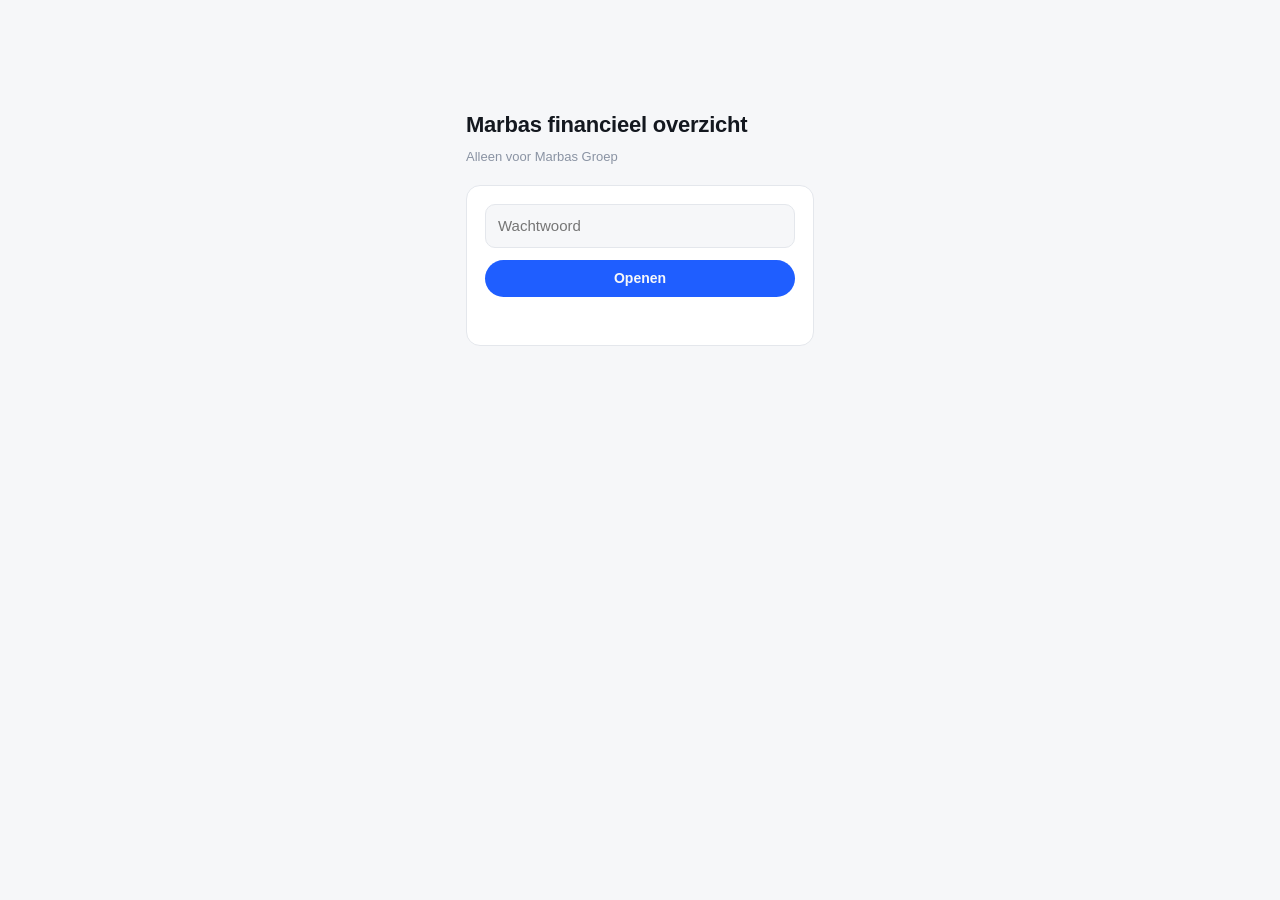
==== marbasgroep/index.html @ 18b5488b "Marbas Groep: beveiligd financieel overzicht op /marbasgroep (login, noindex, geen cijfers in de pag" ====
<!doctype html>
<html lang="nl">
<head>
<meta charset="utf-8">
<meta name="robots" content="noindex,nofollow">
<meta name="viewport" content="width=device-width, initial-scale=1">
<title>Marbas financieel overzicht</title>
<style>
:root{
  --bg:#f6f7f9; --card:#fff; --ink:#14181f; --ink2:#5a6372; --ink3:#8a93a3; --line:#e4e7ec;
  --accent:#1f5eff; --accent-soft:#e8efff; --pos:#127a4b; --neg:#b42318; --grey:#b9c0cc;
}
@media (prefers-color-scheme:dark){
  :root:not([data-theme="light"]){--bg:#0e1116;--card:#171b22;--ink:#eef1f6;--ink2:#a5aebd;--ink3:#7b8494;--line:#262c36;--accent:#6e95ff;--accent-soft:#1c2740;--pos:#4cc38a;--neg:#f2837a;--grey:#4a5566;color-scheme:dark}
}
:root[data-theme="dark"]{--bg:#0e1116;--card:#171b22;--ink:#eef1f6;--ink2:#a5aebd;--ink3:#7b8494;--line:#262c36;--accent:#6e95ff;--accent-soft:#1c2740;--pos:#4cc38a;--neg:#f2837a;--grey:#4a5566;color-scheme:dark}
*{box-sizing:border-box}
body{margin:0;background:var(--bg);color:var(--ink);font:15px/1.5 -apple-system,BlinkMacSystemFont,"Segoe UI",Roboto,sans-serif}
.wrap{max-width:1040px;margin:0 auto;padding:28px 16px 64px}
header{display:flex;justify-content:space-between;align-items:flex-end;gap:12px;flex-wrap:wrap;margin-bottom:20px}
h1{font-size:22px;margin:0;letter-spacing:-.01em}
.sub{color:var(--ink3);font-size:13px}
.periods{display:flex;gap:6px;flex-wrap:wrap;align-items:center}
.chip{border:1px solid var(--line);background:var(--card);color:var(--ink2);padding:6px 13px;border-radius:999px;cursor:pointer;font:inherit;font-size:13px}
.chip[aria-pressed="true"]{background:var(--ink);color:var(--bg);border-color:var(--ink)}
.sep{width:1px;height:20px;background:var(--line);margin:0 4px}
.selbar{display:flex;justify-content:space-between;align-items:center;gap:12px;flex-wrap:wrap;margin:26px 0 12px;min-height:38px}
.selbar h2{margin:0;font-size:19px}
.back{font:inherit;font-size:14px;font-weight:600;color:var(--bg);background:var(--accent);border:0;border-radius:999px;padding:8px 16px;cursor:pointer}
.back:hover{filter:brightness(1.1)}
.back.off{visibility:hidden}
.kpis{display:grid;grid-template-columns:repeat(4,1fr);gap:12px;margin-bottom:12px}
.card{background:var(--card);border:1px solid var(--line);border-radius:14px;padding:18px}
.kpi .l{color:var(--ink2);font-size:13px}
.kpi .v{font-size:26px;font-weight:650;margin-top:4px;font-variant-numeric:tabular-nums}
.kpi .n{color:var(--ink3);font-size:12px;margin-top:2px;height:18px;overflow:hidden;white-space:nowrap}
.kpi.ghost{visibility:hidden}
.kpi.main{background:var(--accent-soft);border-color:transparent}
.charts{display:grid;grid-template-columns:1fr 1fr;gap:12px}
.charts h3{margin:0 0 6px;font-size:13px;color:var(--ink2);font-weight:600}
.chartbox{position:relative}
.chartbox{height:230px}
.chartbox svg{display:block;max-width:100%}
.chartbox .empty{height:100%;display:flex;align-items:center;justify-content:center}
.tip{position:absolute;pointer-events:none;background:var(--ink);color:var(--bg);font-size:12px;padding:6px 9px;border-radius:8px;white-space:nowrap;display:none;z-index:5}
.legend{display:flex;gap:14px;color:var(--ink2);font-size:12px;margin-top:6px;height:18px}
.legend i{display:inline-block;width:10px;height:10px;border-radius:3px;margin-right:6px;vertical-align:-1px}
.tabs{display:flex;gap:6px;margin:34px 0 14px;flex-wrap:wrap}
.tab{border:1px solid var(--line);background:var(--card);color:var(--ink2);padding:8px 14px;border-radius:999px;cursor:pointer;font:inherit;font-size:14px}
.tab[aria-selected="true"]{background:var(--ink);color:var(--bg);border-color:var(--ink)}
.unit{margin-bottom:12px}
.unit-h{display:flex;justify-content:space-between;align-items:baseline;gap:12px;flex-wrap:wrap;margin-bottom:6px}
.unit-h h3{margin:0;font-size:17px}
.unit-h .tot{font-size:14px;font-variant-numeric:tabular-nums;font-weight:600}
table{width:100%;border-collapse:collapse;font-variant-numeric:tabular-nums}
th{font-weight:500;color:var(--ink3);font-size:12px;text-align:right;padding:6px 8px;border-bottom:1px solid var(--line);white-space:nowrap}
td{padding:10px 8px;text-align:right;border-bottom:1px solid var(--line);font-size:14px;white-space:nowrap}
th:first-child,td:first-child{text-align:left;white-space:normal}
tr:last-child td{border-bottom:0}
tr.row{cursor:pointer}
tr.row:hover td,tr.sel td{background:var(--accent-soft)}
td.name{font-weight:550}
td .sm{display:block;color:var(--ink3);font-size:12px;font-weight:400}
.pos{color:var(--pos)}.neg{color:var(--neg)}
.empty{color:var(--ink3);padding:6px 0;font-size:14px}
.scroll{overflow-x:auto}
@media(max-width:760px){.kpis{grid-template-columns:1fr 1fr}.charts{grid-template-columns:1fr}.kpi .v{font-size:21px}}
</style>
</head>
<body>
<div class="wrap" id="login" style="max-width:380px;padding-top:12vh">
  <h1 style="margin-bottom:6px">Marbas financieel overzicht</h1>
  <div class="sub" style="margin-bottom:18px">Alleen voor Marbas Groep</div>
  <form id="lf" class="card" style="display:flex;flex-direction:column;gap:12px">
    <input id="pw" type="password" autocomplete="current-password" placeholder="Wachtwoord" aria-label="Wachtwoord" style="font:inherit;padding:10px 12px;border:1px solid var(--line);border-radius:10px;background:var(--bg);color:var(--ink)">
    <button class="back" type="submit" id="lb">Openen</button>
    <div id="le" class="neg" style="font-size:13px;min-height:18px"></div>
  </form>
</div>
<div class="wrap" id="app" hidden>
  <header>
    <h1>Marbas financieel overzicht</h1>
    <div class="sub">Stand 24 november 2026</div>
  </header>

  <div class="periods" id="periods" role="group" aria-label="Periode"></div>

  <div class="selbar"><h2 id="seltitle"></h2><button class="back off" id="back">← Terug naar totaal</button></div>
  <div class="kpis" id="kpis"></div>
  <div class="charts" id="charts">
    <div class="card" id="c1"><h3>Opbrengsten en kosten</h3><div class="chartbox" id="ch1"></div><div class="legend"><span><i style="background:var(--accent)"></i>Opbrengsten</span><span><i style="background:var(--grey)"></i>Kosten</span></div></div>
    <div class="card" id="c2"><h3>Resultaat</h3><div class="chartbox" id="ch2"></div><div class="legend"></div></div>
  </div>

  <div class="tabs" role="tablist">
    <button class="tab" role="tab" data-t="bu" aria-selected="true">Per business unit</button>
    <button class="tab" role="tab" data-t="bv" aria-selected="false">Per BV</button>
  </div>
  <div id="view"></div>
  <div class="tip" id="tip"></div>
</div>

<script>
const API='https://marbas-dashboard.ancient-snowflake-c853.workers.dev';
let DATA,BY={},UNITS,BVORDER;
async function api(path,opt){const r=await fetch(API+path,opt);let j={};try{j=await r.json()}catch{}return {ok:r.ok,status:r.status,j}}
async function loadData(){
  const t=sessionStorage.getItem('mt');if(!t)return false;
  const r=await api('/data',{headers:{Authorization:'Bearer '+t}});
  if(!r.ok){sessionStorage.removeItem('mt');return false}
  boot(r.j);return true;
}
document.getElementById('lf').onsubmit=async e=>{
  e.preventDefault();const b=document.getElementById('lb'),er=document.getElementById('le');b.disabled=true;er.textContent='';
  try{const r=await api('/login',{method:'POST',headers:{'Content-Type':'application/json'},body:JSON.stringify({password:document.getElementById('pw').value})});
    if(!r.ok){er.textContent=(r.j&&r.j.error)||'Inloggen lukt niet.';b.disabled=false;return}
    sessionStorage.setItem('mt',r.j.token);
    if(!await loadData()){er.textContent='Cijfers laden lukt niet.'}
  }catch{er.textContent='Geen verbinding.'}b.disabled=false;document.getElementById('pw').value='';
};
const eur = n => (n==null||isNaN(n))?'–':new Intl.NumberFormat('nl-NL',{style:'currency',currency:'EUR',maximumFractionDigits:0}).format(n);
const cls = n => n==null?'':(n<0?'neg':'pos');
const sumN=a=>{let s=0,any=false;a.forEach(x=>{if(x!=null){s+=x;any=true}});return any?s:null};

const mk=(y0,y1)=>{const m=[];for(let y=y0;y<=y1;y++)for(let i=1;i<=12;i++){if(y===2026&&i>11)break;m.push(y+'-'+String(i).padStart(2,'0'))}return m};
const PERIODS=[
 {id:'y2026',lab:'Dit jaar',months:mk(2026,2026),end:2026},
 {id:'y2025',lab:'2025',months:mk(2025,2025),end:2025},{id:'y2024',lab:'2024',months:mk(2024,2024),end:2024},{id:'y2023',lab:'2023',months:mk(2023,2023),end:2023},
 {id:'r2',lab:'Laatste 2 jaar',months:mk(2025,2026),end:2026},
 {id:'r3',lab:'Laatste 3 jaar',months:mk(2024,2026),end:2026},
 {id:'r5',lab:'Laatste 5 jaar',months:mk(2022,2026),end:2026},
];
const state={p:'y2026',sel:'total',tab:'bu'};
const per=()=>PERIODS.find(x=>x.id===state.p);
const MN=['jan','feb','mrt','apr','mei','jun','jul','aug','sep','okt','nov','dec'];
const mval=(it,m,f)=>it.months[m]?it.months[m][f]:null;
const agg=(it,f)=>sumN(per().months.map(m=>mval(it,m,f)));
const balAt=it=>it.bal?(it.bal[per().end]||null):null;

function renderPeriods(){
  const el=document.getElementById('periods');
  el.innerHTML=PERIODS.map((p,i)=>(i===4?'<span class="sep"></span>':'')+`<button class="chip" data-p="${p.id}" aria-pressed="${p.id===state.p}">${p.lab}</button>`).join('');
  el.querySelectorAll('.chip').forEach(b=>b.onclick=()=>{state.p=b.dataset.p;render()});
}
const kpi=(l,v,n,c)=>`<div class="card kpi ${c||''}"><div class="l">${l}</div><div class="v">${v}</div><div class="n">${n||''}</div></div>`;

function renderTop(){
  const it=BY[state.sel],P=per();
  document.getElementById('seltitle').textContent=it.label;
  document.getElementById('back').className='back'+(state.sel==='total'?' off':'');
  const b=balAt(it),o=agg(it,'o'),k=agg(it,'k'),r=agg(it,'r');
  const plab=P.id==='y2026'?'2026 tot nu':P.lab;
  const balLab=P.end===2026?'Nu':'Eind '+P.end;
  const res=kpi('Resultaat',`<span class="${cls(r)}">${eur(r)}</span>`,plab,'main');
  document.getElementById('kpis').innerHTML=b?
    kpi('Banksaldo',eur(b.bank),balLab)+kpi('Nog te ontvangen',eur(b.ont),balLab)+kpi('Nog te betalen',eur(b.bet),balLab)+res
    :kpi('Opbrengsten',eur(o),plab)+kpi('Kosten',eur(k),plab)+res+kpi('','','','ghost');
  const ms=P.months;
  lineChart('ch1',ms,[{name:'Opbrengsten',color:'var(--accent)',v:ms.map(m=>mval(it,m,'o'))},{name:'Kosten',color:'var(--grey)',v:ms.map(m=>mval(it,m,'k'))}]);
  lineChart('ch2',ms,[{name:'Resultaat',color:'var(--accent)',v:ms.map(m=>mval(it,m,'r'))}],true);
}

// ---------- lijngrafieken per maand (1 as, eigen schaal) ----------
const tip=document.getElementById('tip');
function showTip(e,txt){const wr=tip.parentElement.getBoundingClientRect();tip.style.display='block';tip.textContent=txt;
  tip.style.left=Math.max(0,Math.min(e.clientX-wr.left+14,wr.width-260))+'px';tip.style.top=(e.clientY-wr.top-40)+'px'}
const hideTip=()=>{tip.style.display='none'};
const fmtK=v=>Math.abs(v)>=1e6?(v/1e6).toLocaleString('nl-NL',{maximumFractionDigits:1})+' mln':Math.round(v/1000).toLocaleString('nl-NL')+'k';
function lineChart(id,ms,series,zero){
  const box=document.getElementById(id),W=Math.max(280,box.clientWidth||480),H=230,pl=46,pr=12,pt=10,pb=26,n=ms.length;
  const all=series.flatMap(s=>s.v).filter(v=>v!=null);
  if(!all.length){box.innerHTML='<div class="empty">Geen cijfers in Moneybird voor deze periode</div>';return}
  let mn=Math.min(...all,0),mx=Math.max(...all,0);if(mn===mx)mx=mn+1;const pad=(mx-mn)*.08;if(mn<0)mn-=pad;if(mx>0)mx+=pad;
  const X=i=>pl+i*(W-pl-pr)/Math.max(1,n-1),Y=v=>pt+(1-(v-mn)/(mx-mn))*(H-pt-pb);
  let g='';
  for(let t=0;t<4;t++){const v=mn+(mx-mn)*t/3;g+=`<line x1="${pl}" x2="${W-pr}" y1="${Y(v)}" y2="${Y(v)}" stroke="var(--line)"/><text x="${pl-6}" y="${Y(v)+4}" text-anchor="end" font-size="10" fill="var(--ink3)">${fmtK(v)}</text>`}
  if(mn<0)g+=`<line x1="${pl}" x2="${W-pr}" y1="${Y(0)}" y2="${Y(0)}" stroke="var(--ink3)"/>`;
  ms.forEach((m,i)=>{const mo=+m.slice(5)-1,yr=m.slice(2,4);
    const show=n<=12?true:(n<=24?mo%3===0:(n<=36?mo%6===0:mo===0));
    if(show)g+=`<text x="${X(i)}" y="${H-8}" text-anchor="middle" font-size="10" fill="var(--ink3)">${n<=12?MN[mo]:(mo===0?'jan ’'+yr:MN[mo])}</text>`});
  series.forEach(s=>{let d='',pen=false;s.v.forEach((v,i)=>{if(v==null){pen=false;return}d+=(pen?'L':'M')+X(i)+' '+Y(v)+' ';pen=true});
    g+=`<path d="${d}" fill="none" stroke="${s.color}" stroke-width="2" stroke-linejoin="round" stroke-linecap="round"/>`});
  g+=`<line id="${id}x" y1="${pt}" y2="${H-pb}" stroke="var(--ink3)" stroke-dasharray="3 3" style="display:none"/>`;
  series.forEach((s,k)=>g+=`<circle id="${id}c${k}" r="4.5" fill="${s.color}" stroke="var(--card)" stroke-width="2" style="display:none"/>`);
  box.innerHTML=`<svg viewBox="0 0 ${W} ${H}" width="${W}" height="${H}" role="img">${g}</svg>`;
  const svg=box.querySelector('svg');
  svg.onmousemove=e=>{const r=svg.getBoundingClientRect(),x=(e.clientX-r.left)*W/r.width;
    const i=Math.max(0,Math.min(n-1,Math.round((x-pl)*(n-1)/(W-pl-pr))));
    const cx=svg.querySelector('#'+id+'x');cx.setAttribute('x1',X(i));cx.setAttribute('x2',X(i));cx.style.display='';
    series.forEach((s,k)=>{const c=svg.querySelector('#'+id+'c'+k);if(s.v[i]==null){c.style.display='none'}else{c.setAttribute('cx',X(i));c.setAttribute('cy',Y(s.v[i]));c.style.display=''}});
    const m=ms[i];showTip(e,MN[+m.slice(5)-1]+' '+m.slice(0,4)+': '+series.map(s=>(series.length>1?s.name+' ':'')+eur(s.v[i])).join(' · '))};
  svg.onmouseleave=()=>{hideTip();svg.querySelectorAll('circle,#'+id+'x').forEach(c=>c.style.display='none')};
}

// ---------- tabellen ----------
const tbl=(head,rows)=>`<div class="scroll"><table><thead><tr>${head.map(h=>`<th>${h}</th>`).join('')}</tr></thead><tbody>${rows}</tbody></table></div>`;
function row(it,full){
  const o=agg(it,'o'),k=agg(it,'k'),r=agg(it,'r'),b=balAt(it);
  let c=`<td>${eur(o)}</td><td>${eur(k)}</td><td class="${cls(r)}">${eur(r)}</td>`;
  if(full)c+=`<td>${b?eur(b.bank):'–'}</td><td>${b?eur(b.ont):'–'}</td><td>${b?eur(b.bet):'–'}</td>`;
  return `<tr class="row ${state.sel===it.id?'sel':''}" data-id="${it.id}"><td class="name">${it.label}${it.sub?`<span class="sm">${it.sub}</span>`:''}</td>${c}</tr>`;
}
function viewBU(){
  const head=['','Opbrengsten','Kosten','Resultaat'];
  return UNITS.map(u=>{
    const its=u.rows.map(id=>BY[id]),r=sumN(its.map(i=>agg(i,'r')));
    return `<div class="card unit"><div class="unit-h"><h3>${u.n}</h3><span class="tot ${cls(r)}">${eur(r)}</span></div>${tbl(head,its.map(i=>row(i,false)).join(''))}</div>`;
  }).join('');
}
function viewBV(){
  const head=['','Opbrengsten','Kosten','Resultaat','Banksaldo','Te ontvangen','Te betalen'];
  return `<div class="card">${tbl(head,BVORDER.map(id=>row(BY[id],true)).join(''))}</div>`;
}
function renderView(){
  const v=document.getElementById('view');
  v.innerHTML=state.tab==='bv'?viewBV():viewBU();
  document.querySelectorAll('.tab').forEach(b=>b.setAttribute('aria-selected',b.dataset.t===state.tab));
  v.querySelectorAll('tr.row').forEach(tr=>tr.onclick=()=>{state.sel=tr.dataset.id;render();window.scrollTo({top:0,behavior:'smooth'})});
}
document.querySelectorAll('.tab').forEach(b=>b.onclick=()=>{state.tab=b.dataset.t;renderView()});
document.getElementById('back').onclick=()=>{state.sel='total';render()};
function boot(d){DATA=d;BY={};d.items.forEach(i=>BY[i.id]=i);UNITS=d.units;BVORDER=d.bvorder;document.getElementById('login').hidden=true;document.getElementById('app').hidden=false;render()}
function render(){renderPeriods();renderTop();renderView()}
loadData();
let rz;window.addEventListener('resize',()=>{clearTimeout(rz);rz=setTimeout(()=>{if(DATA)renderTop()},150)});
</script>
</body>
</html>
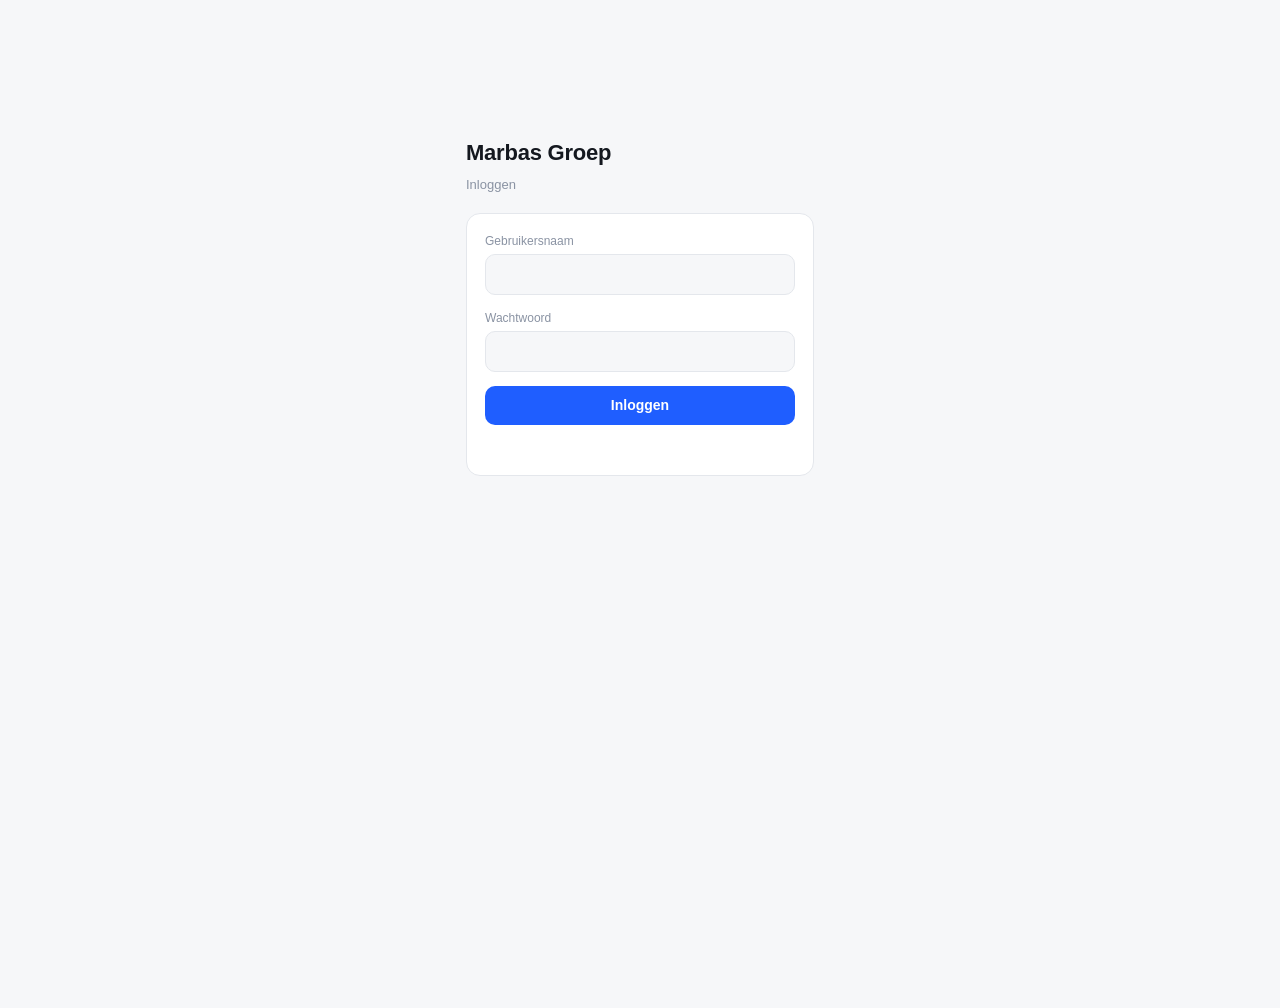
==== commit 754dd49a: "Marbas Groep: inloggen per persoon, tabs Financieel, Uren en Personeel Co-Authored-By: Claude Sonnet" ====
--- a/marbasgroep/index.html
+++ b/marbasgroep/index.html
@@ -2,9 +2,9 @@
 <html lang="nl">
 <head>
 <meta charset="utf-8">
+<meta name="viewport" content="width=device-width, initial-scale=1">
 <meta name="robots" content="noindex,nofollow">
-<meta name="viewport" content="width=device-width, initial-scale=1">
-<title>Marbas financieel overzicht</title>
+<title>Marbas Groep</title>
 <style>
 :root{
   --bg:#f6f7f9; --card:#fff; --ink:#14181f; --ink2:#5a6372; --ink3:#8a93a3; --line:#e4e7ec;
@@ -65,24 +65,84 @@
 .empty{color:var(--ink3);padding:6px 0;font-size:14px}
 .scroll{overflow-x:auto}
 @media(max-width:760px){.kpis{grid-template-columns:1fr 1fr}.charts{grid-template-columns:1fr}.kpi .v{font-size:21px}}
+
+/* ---- app (inloggen, navigatie, uren, personeel) ---- */
+body{min-height:100vh}
+.navbar{display:flex;align-items:center;gap:14px;flex-wrap:wrap;margin-bottom:22px;padding-bottom:14px;border-bottom:1px solid var(--line)}
+.navbar .brand{font-weight:700;font-size:17px;margin-right:6px}
+.navbar .navs{display:flex;gap:6px;flex-wrap:wrap}
+.navbar .who{margin-left:auto;display:flex;align-items:center;gap:10px;color:var(--ink2);font-size:13px}
+.navbtn{border:1px solid var(--line);background:var(--card);color:var(--ink2);padding:7px 14px;border-radius:999px;cursor:pointer;font:inherit;font-size:14px}
+.navbtn[aria-selected="true"]{background:var(--ink);color:var(--bg);border-color:var(--ink)}
+.btn{font:inherit;font-size:14px;font-weight:600;color:#fff;background:var(--accent);border:0;border-radius:10px;padding:9px 16px;cursor:pointer}
+.btn:disabled{opacity:.5;cursor:default}
+.btn2{font:inherit;font-size:13px;color:var(--ink);background:var(--card);border:1px solid var(--line);border-radius:9px;padding:6px 11px;cursor:pointer}
+.btn2.danger{color:var(--neg)}
+.btn2:hover{background:var(--accent-soft)}
+input,select{font:inherit;font-size:14px;padding:9px 11px;border:1px solid var(--line);border-radius:10px;background:var(--bg);color:var(--ink);min-width:0}
+input:focus,select:focus{outline:2px solid var(--accent);outline-offset:0}
+label.f{display:flex;flex-direction:column;gap:4px;font-size:12px;color:var(--ink3)}
+.row-f{display:flex;gap:10px;flex-wrap:wrap;align-items:flex-end}
+.grow{flex:1 1 180px}
+h2.sec{font-size:17px;margin:0 0 12px;color:var(--ink)}
+.stack{display:flex;flex-direction:column;gap:14px}
+.weekbar{display:flex;align-items:center;gap:10px;flex-wrap:wrap}
+.weekbar b{font-size:16px}
+.day{border-top:1px solid var(--line);padding:10px 0}
+.day:first-child{border-top:0}
+.day-h{display:flex;justify-content:space-between;font-size:13px;color:var(--ink2);margin-bottom:4px}
+.day-h b{color:var(--ink)}
+.entry{display:flex;gap:10px;align-items:center;padding:6px 0;font-size:14px;flex-wrap:wrap}
+.entry .e-s{flex:1 1 200px}
+.entry .e-n{color:var(--ink3);font-size:12px;display:block}
+.entry .e-h{font-variant-numeric:tabular-nums;font-weight:600;min-width:48px;text-align:right}
+.tag{display:inline-block;font-size:11px;border:1px solid var(--line);border-radius:999px;padding:1px 8px;color:var(--ink2);margin-left:6px}
+.msg{font-size:13px;min-height:18px}
+.msg.err{color:var(--neg)}.msg.ok{color:var(--pos)}
+.splitbox{display:grid;grid-template-columns:repeat(auto-fill,minmax(210px,1fr));gap:8px 14px}
+.splitbox .sp{display:flex;align-items:center;gap:8px;font-size:13px}
+.splitbox input[type=number]{width:72px;padding:6px 8px}
+.splitbox .sum{grid-column:1/-1;font-size:12px;color:var(--ink3)}
+.simple td,.simple th{padding:8px 8px}
+.simple td.l,.simple th.l{text-align:left}
+.pill{font-size:12px;padding:2px 9px;border-radius:999px;background:var(--accent-soft);color:var(--ink2)}
+.pill.off{background:transparent;border:1px solid var(--line);color:var(--ink3)}
+.center{max-width:380px;margin:12vh auto 0}
+@media(max-width:760px){.navbar .who{margin-left:0;width:100%}}
 </style>
 </head>
 <body>
-<div class="wrap" id="login" style="max-width:380px;padding-top:12vh">
-  <h1 style="margin-bottom:6px">Marbas financieel overzicht</h1>
-  <div class="sub" style="margin-bottom:18px">Alleen voor Marbas Groep</div>
-  <form id="lf" class="card" style="display:flex;flex-direction:column;gap:12px">
-    <input id="pw" type="password" autocomplete="current-password" placeholder="Wachtwoord" aria-label="Wachtwoord" style="font:inherit;padding:10px 12px;border:1px solid var(--line);border-radius:10px;background:var(--bg);color:var(--ink)">
-    <button class="back" type="submit" id="lb">Openen</button>
-    <div id="le" class="neg" style="font-size:13px;min-height:18px"></div>
+
+<div class="wrap center" id="v-login" hidden>
+  <h1 style="margin-bottom:6px">Marbas Groep</h1>
+  <div class="sub" style="margin-bottom:18px">Inloggen</div>
+  <form id="lf" class="card stack">
+    <label class="f">Gebruikersnaam<input id="lu" autocomplete="username" autocapitalize="off" required></label>
+    <label class="f">Wachtwoord<input id="lp" type="password" autocomplete="current-password" required></label>
+    <button class="btn" type="submit" id="lb">Inloggen</button>
+    <div id="le" class="msg err"></div>
   </form>
 </div>
-<div class="wrap" id="app" hidden>
-  <header>
-    <h1>Marbas financieel overzicht</h1>
-    <div class="sub">Stand 24 november 2026</div>
-  </header>
-
+
+<div class="wrap center" id="v-chg" hidden>
+  <h1 style="margin-bottom:6px">Kies je eigen wachtwoord</h1>
+  <div class="sub" style="margin-bottom:18px">Minimaal 10 tekens. Dit wachtwoord ken alleen jij.</div>
+  <form id="cf" class="card stack">
+    <label class="f">Nieuw wachtwoord<input id="c1p" type="password" autocomplete="new-password" required></label>
+    <label class="f">Nieuw wachtwoord nog een keer<input id="c2p" type="password" autocomplete="new-password" required></label>
+    <button class="btn" type="submit" id="cb">Opslaan</button>
+    <div id="ce" class="msg err"></div>
+  </form>
+</div>
+
+<div class="wrap" id="v-app" hidden>
+  <div class="navbar">
+    <span class="brand">Marbas Groep</span>
+    <div class="navs" id="navs"></div>
+    <div class="who"><span id="whoname"></span><button class="btn2" id="logout">Uitloggen</button></div>
+  </div>
+
+  <section id="tab-fin" hidden>
   <div class="periods" id="periods" role="group" aria-label="Periode"></div>
 
   <div class="selbar"><h2 id="seltitle"></h2><button class="back off" id="back">← Terug naar totaal</button></div>
@@ -97,31 +157,90 @@
     <button class="tab" role="tab" data-t="bv" aria-selected="false">Per BV</button>
   </div>
   <div id="view"></div>
+
+  </section>
+
+  <section id="tab-uren" hidden></section>
+  <section id="tab-pers" hidden></section>
   <div class="tip" id="tip"></div>
 </div>
 
 <script>
 const API='https://marbas-dashboard.ancient-snowflake-c853.workers.dev';
-let DATA,BY={},UNITS,BVORDER;
-async function api(path,opt){const r=await fetch(API+path,opt);let j={};try{j=await r.json()}catch{}return {ok:r.ok,status:r.status,j}}
-async function loadData(){
-  const t=sessionStorage.getItem('mt');if(!t)return false;
-  const r=await api('/data',{headers:{Authorization:'Bearer '+t}});
-  if(!r.ok){sessionStorage.removeItem('mt');return false}
-  boot(r.j);return true;
-}
-document.getElementById('lf').onsubmit=async e=>{
-  e.preventDefault();const b=document.getElementById('lb'),er=document.getElementById('le');b.disabled=true;er.textContent='';
-  try{const r=await api('/login',{method:'POST',headers:{'Content-Type':'application/json'},body:JSON.stringify({password:document.getElementById('pw').value})});
-    if(!r.ok){er.textContent=(r.j&&r.j.error)||'Inloggen lukt niet.';b.disabled=false;return}
-    sessionStorage.setItem('mt',r.j.token);
-    if(!await loadData()){er.textContent='Cijfers laden lukt niet.'}
-  }catch{er.textContent='Geen verbinding.'}b.disabled=false;document.getElementById('pw').value='';
+const esc=s=>String(s==null?'':s).replace(/[&<>"']/g,c=>({'&':'&amp;','<':'&lt;','>':'&gt;','"':'&quot;',"'":'&#39;'}[c]));
+const $=id=>document.getElementById(id);
+const nl=n=>String(Math.round(n*100)/100).replace('.',',');
+const ss={get:k=>{try{return sessionStorage.getItem(k)}catch{return null}},set:(k,v)=>{try{sessionStorage.setItem(k,v)}catch{}},del:k=>{try{sessionStorage.removeItem(k)}catch{}}};
+let ME=null,BVS=[],SUBJECTS=[],USERS=[];
+
+async function api(path,opt={}){
+  const h={...(opt.headers||{})};const t=ss.get('mt');if(t)h.Authorization='Bearer '+t;
+  if(opt.body&&!h['Content-Type'])h['Content-Type']='application/json';
+  let r;try{r=await fetch(API+path,{...opt,headers:h,body:opt.body&&typeof opt.body!=='string'?JSON.stringify(opt.body):opt.body})}catch{return {ok:false,status:0,j:{error:'Geen verbinding.'}}}
+  const raw=r.headers.get('content-type')||'';let j=raw.includes('json')?await r.json().catch(()=>({})):await r.text();
+  if(r.status===401&&path!=='/login'){ss.del('mt');view('login')}
+  return {ok:r.ok,status:r.status,j};
+}
+function view(v){['login','chg','app'].forEach(x=>$('v-'+x).hidden=x!==v)}
+
+// ---------- inloggen ----------
+$('lf').onsubmit=async e=>{
+  e.preventDefault();const b=$('lb'),er=$('le');b.disabled=true;er.textContent='';
+  const r=await api('/login',{method:'POST',body:{username:$('lu').value,password:$('lp').value}});
+  b.disabled=false;$('lp').value='';
+  if(!r.ok){er.textContent=r.j.error||'Inloggen lukt niet.';return}
+  ss.set('mt',r.j.token);
+  if(r.j.mustChange)view('chg');else startApp();
 };
+$('cf').onsubmit=async e=>{
+  e.preventDefault();const er=$('ce');er.textContent='';
+  if($('c1p').value!==$('c2p').value){er.textContent='De twee wachtwoorden zijn niet gelijk.';return}
+  const r=await api('/password',{method:'POST',body:{password:$('c1p').value}});
+  if(!r.ok){er.textContent=r.j.error||'Opslaan lukt niet.';return}
+  $('c1p').value=$('c2p').value='';startApp();
+};
+$('logout').onclick=()=>{ss.del('mt');ME=null;location.reload()};
+
+// ---------- app ----------
+const TABS=[];let curTab=null;
+async function startApp(){
+  const r=await api('/me');if(!r.ok){view('login');return}
+  if(r.j.user.mustChange){view('chg');return}
+  ME=r.j.user;BVS=r.j.bvs;$('whoname').textContent=ME.name;
+  TABS.length=0;
+  if(ME.role==='admin')TABS.push(['fin','Financieel']);
+  TABS.push(['uren','Uren']);
+  if(ME.role==='admin')TABS.push(['pers','Personeel']);
+  $('navs').innerHTML=TABS.map(([k,l])=>`<button class="navbtn" data-k="${k}">${l}</button>`).join('');
+  $('navs').querySelectorAll('.navbtn').forEach(b=>b.onclick=()=>openTab(b.dataset.k));
+  view('app');
+  openTab(ss.get('tab')&&TABS.some(t=>t[0]===ss.get('tab'))?ss.get('tab'):TABS[0][0]);
+}
+async function openTab(k){
+  curTab=k;ss.set('tab',k);
+  ['fin','uren','pers'].forEach(x=>$('tab-'+x).hidden=x!==k);
+  $('navs').querySelectorAll('.navbtn').forEach(b=>b.setAttribute('aria-selected',b.dataset.k===k));
+  if(k==='fin')await openFin();
+  if(k==='uren')await openUren();
+  if(k==='pers')await openPers();
+}
+async function loadSubjects(){const r=await api('/subjects');if(r.ok)SUBJECTS=r.j.subjects}
+async function loadUsers(){if(ME.role!=='admin')return;const r=await api('/users');if(r.ok)USERS=r.j.users}
+function flash(el,msg,err){el.textContent=msg;el.className='msg '+(err?'err':'ok');if(!err)setTimeout(()=>{if(el.textContent===msg)el.textContent=''},3000)}
+
+// ---------- financieel ----------
+let finLoaded=false;
+async function openFin(){
+  if(finLoaded){renderTop();return}
+  const r=await api('/data');
+  if(!r.ok){$('tab-fin').innerHTML='<div class="card">Cijfers laden lukt niet.</div>';return}
+  finLoaded=true;finBoot(r.j);
+}
 const eur = n => (n==null||isNaN(n))?'–':new Intl.NumberFormat('nl-NL',{style:'currency',currency:'EUR',maximumFractionDigits:0}).format(n);
 const cls = n => n==null?'':(n<0?'neg':'pos');
 const sumN=a=>{let s=0,any=false;a.forEach(x=>{if(x!=null){s+=x;any=true}});return any?s:null};
 
+let DATA,BY={},UNITS,BVORDER;
 const mk=(y0,y1)=>{const m=[];for(let y=y0;y<=y1;y++)for(let i=1;i<=12;i++){if(y===2026&&i>11)break;m.push(y+'-'+String(i).padStart(2,'0'))}return m};
 const PERIODS=[
  {id:'y2026',lab:'Dit jaar',months:mk(2026,2026),end:2026},
@@ -219,10 +338,156 @@
 }
 document.querySelectorAll('.tab').forEach(b=>b.onclick=()=>{state.tab=b.dataset.t;renderView()});
 document.getElementById('back').onclick=()=>{state.sel='total';render()};
-function boot(d){DATA=d;BY={};d.items.forEach(i=>BY[i.id]=i);UNITS=d.units;BVORDER=d.bvorder;document.getElementById('login').hidden=true;document.getElementById('app').hidden=false;render()}
 function render(){renderPeriods();renderTop();renderView()}
-loadData();
-let rz;window.addEventListener('resize',()=>{clearTimeout(rz);rz=setTimeout(()=>{if(DATA)renderTop()},150)});
+function finBoot(d){DATA=d;BY={};d.items.forEach(i=>BY[i.id]=i);UNITS=d.units;BVORDER=d.bvorder;render()}
+let rz;window.addEventListener('resize',()=>{clearTimeout(rz);rz=setTimeout(()=>{if(DATA&&curTab==='fin')renderTop()},150)});
+
+
+// ---------- uren ----------
+const U={week:mondayOf(new Date()),person:'me',edit:null,month:new Date().toISOString().slice(0,7),bv:''};
+function mondayOf(d){const x=new Date(d.getFullYear(),d.getMonth(),d.getDate());const w=(x.getDay()+6)%7;x.setDate(x.getDate()-w);return x}
+const iso=d=>d.getFullYear()+'-'+String(d.getMonth()+1).padStart(2,'0')+'-'+String(d.getDate()).padStart(2,'0');
+const addDays=(d,n)=>{const x=new Date(d);x.setDate(x.getDate()+n);return x};
+const DAGEN=['zondag','maandag','dinsdag','woensdag','donderdag','vrijdag','zaterdag'];
+const MAANDEN=['januari','februari','maart','april','mei','juni','juli','augustus','september','oktober','november','december'];
+const dl=d=>DAGEN[d.getDay()]+' '+d.getDate()+' '+MAANDEN[d.getMonth()];
+function weekNr(d){const t=new Date(Date.UTC(d.getFullYear(),d.getMonth(),d.getDate()));t.setUTCDate(t.getUTCDate()+4-(t.getUTCDay()||7));const y=new Date(Date.UTC(t.getUTCFullYear(),0,1));return Math.ceil(((t-y)/864e5+1)/7)}
+function subjOptions(sel){
+  const w=SUBJECTS.filter(s=>s.active&&s.type==='werk'),v=SUBJECTS.filter(s=>s.active&&s.type==='verlof');
+  const o=a=>a.map(s=>`<option value="${s.id}" ${s.id==sel?'selected':''}>${esc(s.name)}</option>`).join('');
+  return `<option value="">Kies onderwerp</option><optgroup label="Werk">${o(w)}</optgroup>${v.length?`<optgroup label="Verlof">${o(v)}</optgroup>`:''}`;
+}
+async function openUren(){
+  await Promise.all([loadSubjects(),loadUsers()]);
+  await renderUren();
+}
+async function renderUren(){
+  const el=$('tab-uren'),admin=ME.role==='admin';
+  const from=iso(U.week),to=iso(addDays(U.week,6));
+  const q=U.person==='me'?'':'&user='+U.person;
+  const r=await api(`/hours?from=${from}&to=${to}${q}`);
+  const hours=r.ok?r.j.hours:[];
+  const showWho=U.person==='all';
+  const days=[...Array(7)].map((_,i)=>addDays(U.week,i));
+  const total=hours.reduce((a,h)=>a+h.hours,0);
+  const e=U.edit?hours.find(h=>h.id===U.edit):null;
+  const defDate=e?e.date:(iso(new Date())>=from&&iso(new Date())<=to?iso(new Date()):from);
+  const who=admin?`<label class="f">Persoon<select id="u-person"><option value="me" ${U.person==='me'?'selected':''}>Alleen ik</option><option value="all" ${U.person==='all'?'selected':''}>Iedereen</option>${USERS.filter(x=>x.id!==ME.id&&x.active).map(x=>`<option value="${x.id}" ${String(x.id)===String(U.person)?'selected':''}>${esc(x.name)}</option>`).join('')}</select></label>`:'';
+  el.innerHTML=`<div class="stack">
+   <div class="card stack">
+    <div class="weekbar"><button class="btn2" id="u-prev">← Vorige</button><b>Week ${weekNr(U.week)}: ${U.week.getDate()} t/m ${addDays(U.week,6).getDate()} ${MAANDEN[addDays(U.week,6).getMonth()]} ${addDays(U.week,6).getFullYear()}</b><button class="btn2" id="u-next">Volgende →</button><button class="btn2" id="u-now">Deze week</button><span style="margin-left:auto;font-weight:600">Totaal ${nl(total)} uur</span>${who}</div>
+    <form id="u-form" class="row-f">
+      <label class="f">Datum<input type="date" id="u-date" value="${defDate}" required></label>
+      <label class="f">Uren<input type="number" id="u-h" step="0.25" min="0.25" max="24" inputmode="decimal" style="width:90px" value="${e?e.hours:''}" required></label>
+      <label class="f grow">Onderwerp<select id="u-s" required>${subjOptions(e?e.subject_id:'')}</select></label>
+      <label class="f grow">Omschrijving (mag leeg)<input id="u-n" maxlength="300" value="${esc(e?e.note:'')}"></label>
+      <button class="btn" type="submit">${e?'Opslaan':'Toevoegen'}</button>${e?'<button class="btn2" type="button" id="u-cancel">Annuleren</button>':''}
+    </form>
+    <div class="msg" id="u-msg"></div>
+   </div>
+   <div class="card">${days.map(d=>{const di=iso(d),hs=hours.filter(h=>h.date===di),t=hs.reduce((a,h)=>a+h.hours,0);
+     return `<div class="day"><div class="day-h"><b>${dl(d)}</b><span>${t?nl(t)+' uur':''}</span></div>${hs.map(h=>`<div class="entry"><span class="e-s">${esc(h.subject)}${h.type==='verlof'?'<span class="tag">verlof</span>':''}${showWho?`<span class="tag">${esc(h.person)}</span>`:''}${h.note?`<span class="e-n">${esc(h.note)}</span>`:''}</span><span class="e-h">${nl(h.hours)}</span><button class="btn2" data-edit="${h.id}">Wijzig</button><button class="btn2 danger" data-del="${h.id}">Verwijder</button></div>`).join('')}</div>`}).join('')}</div>
+   ${admin?'<div id="u-month"></div>':''}
+  </div>`;
+  $('u-prev').onclick=()=>{U.week=addDays(U.week,-7);U.edit=null;renderUren()};
+  $('u-next').onclick=()=>{U.week=addDays(U.week,7);U.edit=null;renderUren()};
+  $('u-now').onclick=()=>{U.week=mondayOf(new Date());U.edit=null;renderUren()};
+  if($('u-person'))$('u-person').onchange=ev=>{U.person=ev.target.value;U.edit=null;renderUren()};
+  if($('u-cancel'))$('u-cancel').onclick=()=>{U.edit=null;renderUren()};
+  el.querySelectorAll('[data-edit]').forEach(b=>b.onclick=()=>{U.edit=+b.dataset.edit;renderUren()});
+  el.querySelectorAll('[data-del]').forEach(b=>b.onclick=async()=>{
+    if(b.dataset.arm!=='1'){b.dataset.arm='1';b.textContent='Zeker weten?';setTimeout(()=>{if(b.isConnected){b.dataset.arm='';b.textContent='Verwijder'}},4000);return}
+    const r=await api('/hours/'+b.dataset.del,{method:'DELETE'});if(r.ok)renderUren();else flash($('u-msg'),r.j.error,true)});
+  $('u-form').onsubmit=async ev=>{
+    ev.preventDefault();const m=$('u-msg');
+    const body={date:$('u-date').value,hours:parseFloat($('u-h').value),subject_id:+$('u-s').value,note:$('u-n').value};
+    if(!body.subject_id){flash(m,'Kies een onderwerp.',true);return}
+    let r;
+    if(e)r=await api('/hours/'+e.id,{method:'PUT',body});
+    else{if(admin&&U.person!=='me'&&U.person!=='all')body.user_id=+U.person;r=await api('/hours',{method:'POST',body})}
+    if(!r.ok){flash(m,r.j.error||'Opslaan lukt niet.',true);return}
+    U.edit=null;await renderUren();flash($('u-msg'),'Opgeslagen.');
+  };
+  if(admin)renderMonth();
+}
+async function renderMonth(){
+  const el=$('u-month');if(!el)return;
+  const r=await api('/report?month='+U.month);const d=r.ok?r.j:{bySubject:[],byPerson:[],byBv:[],invoice:[],unbilled:0};
+  const bvOpts=['<option value="">Alle BV\'s</option>'].concat(BVS.map(b=>`<option value="${esc(b)}" ${U.bv===b?'selected':''}>${esc(b)}</option>`)).join('');
+  const inv=d.invoice.filter(x=>!U.bv||x.bv===U.bv);
+  el.innerHTML=`<div class="card stack">
+    <div class="row-f"><h2 class="sec" style="margin:0">Overzicht per maand</h2><label class="f">Maand<input type="month" id="m-month" value="${U.month}"></label></div>
+    <div class="charts" style="grid-template-columns:repeat(auto-fit,minmax(300px,1fr))">
+     <div><h3 style="margin:0 0 6px;font-size:13px;color:var(--ink2)">Doorbelast per BV</h3><table class="simple"><tbody>${d.byBv.map(x=>`<tr><td class="l">${esc(x.bv)}</td><td>${nl(x.hours)} uur</td></tr>`).join('')||'<tr><td class="l" style="color:var(--ink3)">Nog geen uren</td></tr>'}${d.unbilled?`<tr><td class="l" style="color:var(--ink3)">Intern, niet doorbelast</td><td style="color:var(--ink3)">${nl(d.unbilled)} uur</td></tr>`:''}</tbody></table></div>
+     <div><h3 style="margin:0 0 6px;font-size:13px;color:var(--ink2)">Per onderwerp</h3><table class="simple"><tbody>${d.bySubject.map(x=>`<tr><td class="l">${esc(x.subject)}</td><td>${nl(x.hours)} uur</td></tr>`).join('')||'<tr><td class="l" style="color:var(--ink3)">Nog geen uren</td></tr>'}</tbody></table></div>
+     <div><h3 style="margin:0 0 6px;font-size:13px;color:var(--ink2)">Per persoon</h3><table class="simple"><tbody>${d.byPerson.map(x=>`<tr><td class="l">${esc(x.person)}</td><td>${nl(x.hours)} uur${x.leave?` <span style="color:var(--ink3)">(waarvan ${nl(x.leave)} verlof)</span>`:''}</td></tr>`).join('')||'<tr><td class="l" style="color:var(--ink3)">Nog geen uren</td></tr>'}</tbody></table></div>
+    </div>
+    <div class="row-f"><h2 class="sec" style="margin:0">Factuuroverzicht</h2><label class="f">BV<select id="m-bv">${bvOpts}</select></label><button class="btn" id="m-dl" ${inv.length?'':'disabled'}>Download als bestand</button></div>
+    <div class="scroll"><table class="simple"><thead><tr><th class="l">BV</th><th class="l">Onderwerp</th><th class="l">Persoon</th><th>Uren</th></tr></thead><tbody>${inv.map(x=>`<tr><td class="l">${esc(x.bv)}</td><td class="l">${esc(x.subject)}</td><td class="l">${esc(x.person)}</td><td>${nl(x.hours)}</td></tr>`).join('')||'<tr><td class="l" colspan="4" style="color:var(--ink3)">Geen doorbelaste uren in deze maand</td></tr>'}</tbody></table></div>
+  </div>`;
+  $('m-month').onchange=ev=>{if(ev.target.value){U.month=ev.target.value;renderMonth()}};
+  $('m-bv').onchange=ev=>{U.bv=ev.target.value;renderMonth()};
+  $('m-dl').onclick=async()=>{
+    const t=ss.get('mt');
+    const res=await fetch(API+`/invoice.csv?month=${U.month}${U.bv?'&bv='+encodeURIComponent(U.bv):''}`,{headers:{Authorization:'Bearer '+t}});
+    if(!res.ok)return;const blob=await res.blob();const a=document.createElement('a');
+    a.href=URL.createObjectURL(blob);a.download=`${U.month} Uren${U.bv?' - '+U.bv:''}.csv`;document.body.appendChild(a);a.click();a.remove();setTimeout(()=>URL.revokeObjectURL(a.href),2000);
+  };
+}
+
+// ---------- personeel ----------
+function splitEditor(split){
+  const box=document.createElement('div');box.className='splitbox';
+  const cur=Object.fromEntries((split||[]).map(s=>[s.bv,s.pct]));
+  box.innerHTML=BVS.map(b=>`<div class="sp"><input type="checkbox" data-bv="${esc(b)}" ${cur[b]?'checked':''} id="sp-${esc(b)}"><label for="sp-${esc(b)}" style="flex:1">${esc(b)}</label><input type="number" min="1" max="100" step="1" data-pct="${esc(b)}" value="${cur[b]||''}" ${cur[b]?'':'disabled'}>%</div>`).join('')+'<div class="sum"></div>';
+  const upd=()=>{let s=0,n=0;box.querySelectorAll('[data-bv]').forEach(c=>{const p=box.querySelector(`[data-pct="${c.dataset.bv}"]`);p.disabled=!c.checked;if(c.checked){n++;s+=+p.value||0}});
+    box.querySelector('.sum').textContent=n?`Samen ${s}%${s===100?'':' (moet 100% zijn)'}`:'Geen BV gekozen: intern, wordt niet doorbelast.'};
+  box.addEventListener('input',upd);box.addEventListener('change',upd);upd();
+  return {el:box,get:()=>[...box.querySelectorAll('[data-bv]')].filter(c=>c.checked).map(c=>({bv:c.dataset.bv,pct:+box.querySelector(`[data-pct="${c.dataset.bv}"]`).value||0}))};
+}
+const splitText=s=>s.length?s.map(x=>`${esc(x.bv)} ${x.pct}%`).join(', '):'<span style="color:var(--ink3)">Intern</span>';
+let P={editS:null,resetU:null,addSplit:null};
+async function openPers(){await Promise.all([loadSubjects(),loadUsers()]);renderPers()}
+function renderPers(){
+  const el=$('tab-pers');
+  const uRows=USERS.map(u=>`<tr><td class="l"><b>${esc(u.name)}</b></td><td class="l">${esc(u.username)}</td><td class="l">${u.role==='admin'?'Beheerder':'Medewerker'}</td><td class="l"><span class="pill ${u.active?'':'off'}">${u.active?(u.mustChange?'Nog geen eigen wachtwoord':'Actief'):'Geblokkeerd'}</span></td><td>${u.id===ME.id?'':`<button class="btn2" data-act="${u.id}">${u.active?'Blokkeren':'Activeren'}</button> <button class="btn2" data-reset="${u.id}">Nieuw wachtwoord</button>`}${P.resetU===u.id?`<div class="row-f" style="margin-top:8px;justify-content:flex-end"><input id="ru-pw" type="text" placeholder="Tijdelijk wachtwoord" autocomplete="off"><button class="btn2" data-resetok="${u.id}">Opslaan</button></div>`:''}</td></tr>`).join('');
+  const sRows=SUBJECTS.map(s=>P.editS===s.id?`<tr><td class="l" colspan="5"><div class="stack" id="es-box"><div class="row-f"><label class="f grow">Naam<input id="es-name" value="${esc(s.name)}"></label></div><div id="es-split"></div><div class="row-f"><button class="btn" id="es-save">Opslaan</button><button class="btn2" id="es-cancel">Annuleren</button><button class="btn2" id="es-act">${s.active?'Deactiveren':'Activeren'}</button><button class="btn2 danger" id="es-del">Verwijderen</button></div><div class="msg" id="es-msg"></div></div></td></tr>`
+    :`<tr><td class="l"><b>${esc(s.name)}</b></td><td class="l">${s.type==='verlof'?'Verlof':'Werk'}</td><td class="l">${s.type==='verlof'?'<span style="color:var(--ink3)">Niet van toepassing</span>':splitText(s.split)}</td><td class="l"><span class="pill ${s.active?'':'off'}">${s.active?'Actief':'Niet meer in gebruik'}</span></td><td><button class="btn2" data-es="${s.id}">Wijzig</button></td></tr>`).join('');
+  el.innerHTML=`<div class="stack">
+   <div class="card stack"><h2 class="sec">Personeel</h2>
+    <div class="scroll"><table class="simple"><thead><tr><th class="l">Naam</th><th class="l">Gebruikersnaam</th><th class="l">Rol</th><th class="l">Status</th><th></th></tr></thead><tbody>${uRows}</tbody></table></div>
+    <form id="nu-form" class="row-f"><label class="f grow">Naam<input id="nu-name" required></label><label class="f grow">Gebruikersnaam<input id="nu-un" required autocapitalize="off"></label><label class="f">Rol<select id="nu-role"><option value="medewerker">Medewerker</option><option value="admin">Beheerder</option></select></label><label class="f grow">Tijdelijk wachtwoord<input id="nu-pw" required autocomplete="off" minlength="8"></label><button class="btn" type="submit">Personeelslid toevoegen</button></form>
+    <div class="sub">Geef het tijdelijke wachtwoord zelf door aan de persoon. Bij de eerste keer inloggen kiest die een eigen wachtwoord.</div><div class="msg" id="nu-msg"></div>
+   </div>
+   <div class="card stack"><h2 class="sec">Onderwerpen</h2>
+    <div class="scroll"><table class="simple"><thead><tr><th class="l">Onderwerp</th><th class="l">Soort</th><th class="l">Doorbelasten aan</th><th class="l">Status</th><th></th></tr></thead><tbody>${sRows}</tbody></table></div>
+    <form id="ns-form" class="stack"><div class="row-f"><label class="f grow">Nieuw onderwerp<input id="ns-name" required></label><label class="f">Soort<select id="ns-type"><option value="werk">Werk</option><option value="verlof">Verlof</option></select></label></div><div id="ns-split"></div><div class="row-f"><button class="btn" type="submit">Onderwerp toevoegen</button></div></form><div class="msg" id="ns-msg"></div>
+   </div></div>`;
+  // nieuw onderwerp
+  P.addSplit=splitEditor([]);$('ns-split').appendChild(P.addSplit.el);
+  $('ns-type').onchange=ev=>{$('ns-split').style.display=ev.target.value==='verlof'?'none':''};
+  $('ns-form').onsubmit=async ev=>{ev.preventDefault();const t=$('ns-type').value;
+    const r=await api('/subjects',{method:'POST',body:{name:$('ns-name').value,type:t,split:t==='verlof'?[]:P.addSplit.get()}});
+    if(!r.ok){flash($('ns-msg'),r.j.error,true);return}await loadSubjects();renderPers();flash($('ns-msg'),'Onderwerp toegevoegd.')};
+  // onderwerp wijzigen
+  el.querySelectorAll('[data-es]').forEach(b=>b.onclick=()=>{P.editS=+b.dataset.es;renderPers()});
+  if(P.editS){const s=SUBJECTS.find(x=>x.id===P.editS);
+    if(s&&$('es-split')){const ed=splitEditor(s.split);if(s.type==='werk')$('es-split').appendChild(ed.el);
+      $('es-cancel').onclick=()=>{P.editS=null;renderPers()};
+      $('es-save').onclick=async()=>{const body={name:$('es-name').value};if(s.type==='werk')body.split=ed.get();const r=await api('/subjects/'+s.id,{method:'PUT',body});if(!r.ok){flash($('es-msg'),r.j.error,true);return}P.editS=null;await loadSubjects();renderPers()};
+      $('es-act').onclick=async()=>{await api('/subjects/'+s.id,{method:'PUT',body:{active:!s.active}});P.editS=null;await loadSubjects();renderPers()};
+      $('es-del').onclick=async()=>{const r=await api('/subjects/'+s.id,{method:'DELETE'});if(!r.ok){flash($('es-msg'),r.j.error,true);return}P.editS=null;await loadSubjects();renderPers()};}}
+  // personeel
+  $('nu-form').onsubmit=async ev=>{ev.preventDefault();
+    const r=await api('/users',{method:'POST',body:{name:$('nu-name').value,username:$('nu-un').value,role:$('nu-role').value,tempPassword:$('nu-pw').value}});
+    if(!r.ok){flash($('nu-msg'),r.j.error,true);return}await loadUsers();renderPers();flash($('nu-msg'),'Personeelslid toegevoegd.')};
+  el.querySelectorAll('[data-act]').forEach(b=>b.onclick=async()=>{const u=USERS.find(x=>x.id==b.dataset.act);await api('/users/'+u.id,{method:'PUT',body:{active:!u.active}});await loadUsers();renderPers()});
+  el.querySelectorAll('[data-reset]').forEach(b=>b.onclick=()=>{P.resetU=+b.dataset.reset;renderPers()});
+  el.querySelectorAll('[data-resetok]').forEach(b=>b.onclick=async()=>{const r=await api('/users/'+b.dataset.resetok,{method:'PUT',body:{resetPassword:$('ru-pw').value}});if(!r.ok){alert(r.j.error);return}P.resetU=null;await loadUsers();renderPers()});
+}
+
+// ---------- start ----------
+(async()=>{ if(ss.get('mt')){ await startApp() } else view('login') })();
 </script>
 </body>
 </html>
